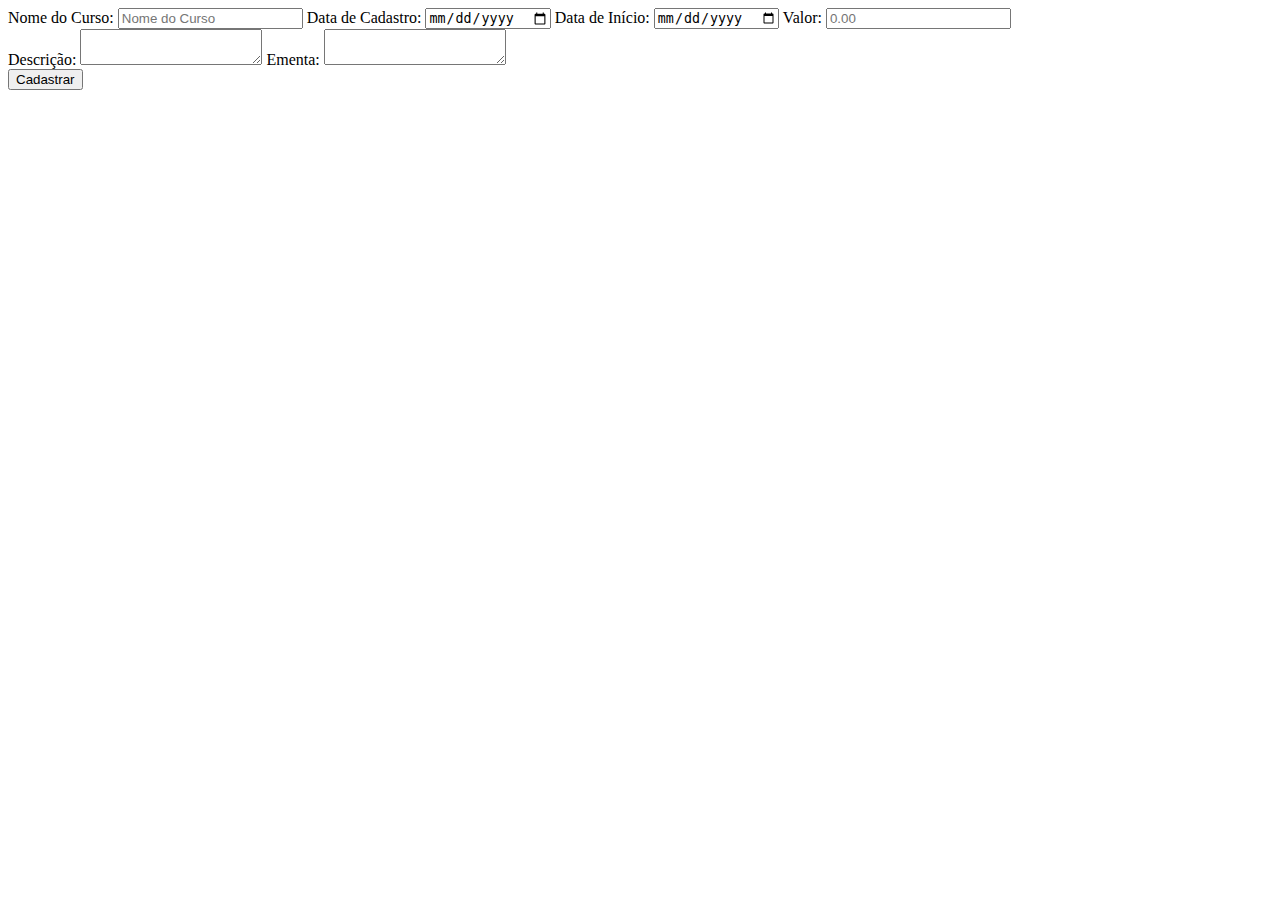
==== src/main/resources/templates/Cursos/CadastrarCurso.html @ bb01d372 "Add files via upload" ====
<!DOCTYPE html>

 <html>
    <head>
        <title>Cursos</title>
        <!--Import Google Icon Font-->
        <meta charset="UTF-8">
        <meta name="viewport" content="width=device-width, initial-scale=1.0">
    </head>
    <body>
        <form method="post">
            <div>
                Nome do Curso:
                <input placeholder="Nome do Curso" value="" name="nome" type="text"/>
                Data de Cadastro:
                <input placeholder="Data de Cadastro" value="" name="dataCadastro" type="date"/>
                Data de Início:
                <input placeholder="Data de Inicio" value="" name="dataInicio" type="date"/>
                Valor:
                <input placeholder="0.00" value="" step="0.01" name="valor" type="number"/> 
            </div>
            
            <div>
                Descrição:
                <textarea  value="" name="descricao" type="text" maxlength="255">

                </textarea>
                Ementa: 
                <textarea  placeholder="Ementa" value="" name="ementa" type="text" maxlength="255">

                </textarea>
            </div>
            <button type="submit" >Cadastrar</button>
        </form>
    </body>
</html>
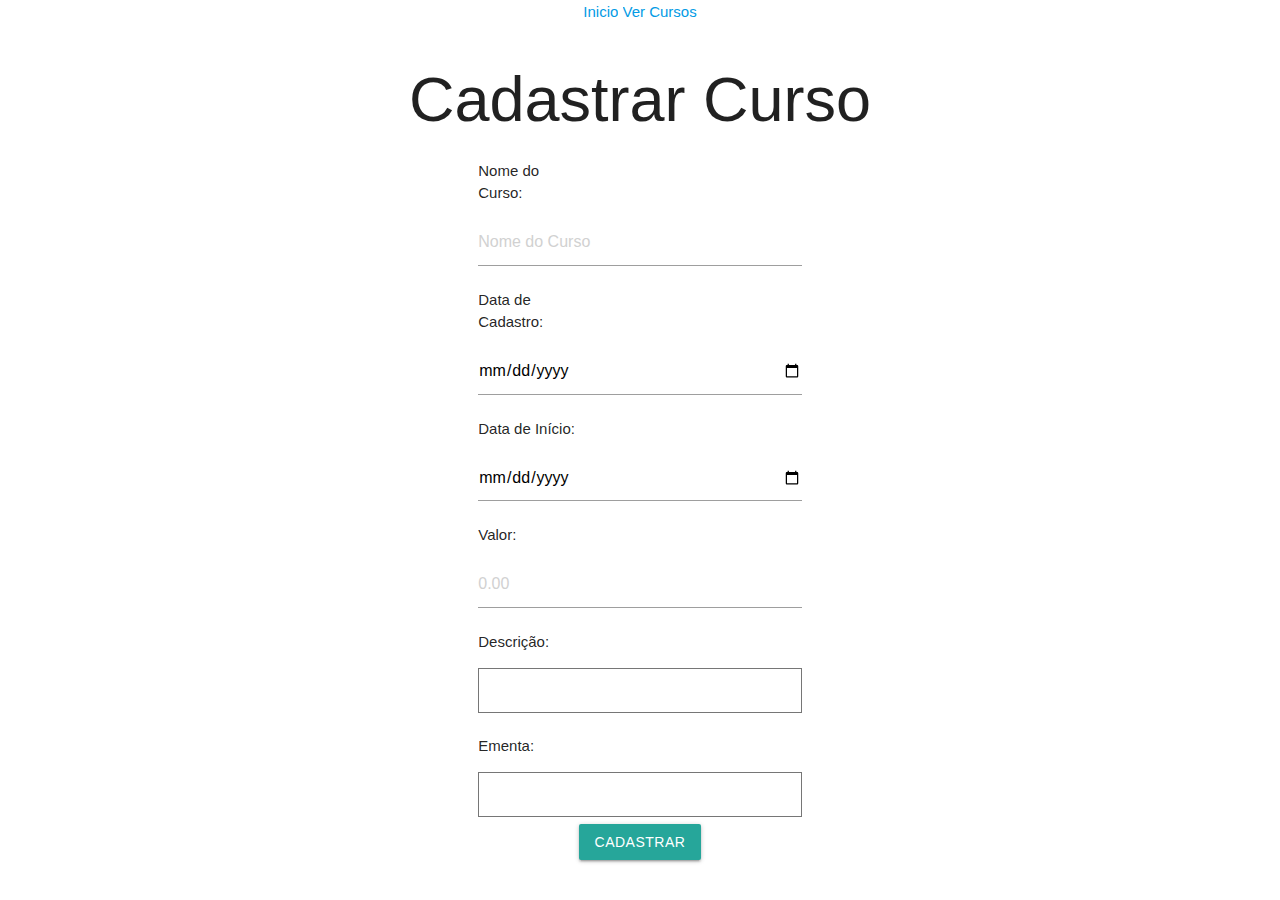
==== commit f80c524b: "Update CadastrarCurso.html" ====
--- a/src/main/resources/templates/Cursos/CadastrarCurso.html
+++ b/src/main/resources/templates/Cursos/CadastrarCurso.html
@@ -2,35 +2,67 @@
 
  <html>
     <head>
-        <title>Cursos</title>
-        <!--Import Google Icon Font-->
-        <meta charset="UTF-8">
-        <meta name="viewport" content="width=device-width, initial-scale=1.0">
+              <!-- Compiled and minified CSS -->
+    <link rel="stylesheet" href="https://cdnjs.cloudflare.com/ajax/libs/materialize/1.0.0/css/materialize.min.css">
+
+    <!-- Compiled and minified JavaScript -->
+    <script src="https://cdnjs.cloudflare.com/ajax/libs/materialize/1.0.0/js/materialize.min.js"></script>
+       
+      <meta name="viewport" content="width=device-width, initial-scale=1.0"/>
+      <title>Cursos</title>
+      <link type="text/css" rel="stylesheet" href="css/style.css"/>
+      <link type="text/css" rel="stylesheet" href="css/formStyle.css"/>
+
+      <meta charset="UTF-8">
     </head>
     <body>
-        <form method="post">
-            <div>
-                Nome do Curso:
-                <input placeholder="Nome do Curso" value="" name="nome" type="text"/>
-                Data de Cadastro:
-                <input placeholder="Data de Cadastro" value="" name="dataCadastro" type="date"/>
-                Data de Início:
-                <input placeholder="Data de Inicio" value="" name="dataInicio" type="date"/>
-                Valor:
-                <input placeholder="0.00" value="" step="0.01" name="valor" type="number"/> 
+        <header class="background-white w-100 flex center margin-20-botton">
+             <a href="/" class="button-custom waves-effect waves-light">Inicio</a> 
+             <a href="/cursos" class="button-custom waves-effect waves-light">Ver Cursos</a>
+        </header>
+        <div style="display: flex; justify-content: center; align-items: center;">
+        <section class="w-50 color-container-white">
+            <div class="container-title">
+               <h1>Cadastrar Curso</h1>
             </div>
-            
-            <div>
-                Descrição:
-                <textarea  value="" name="descricao" type="text" maxlength="255">
-
-                </textarea>
-                Ementa: 
-                <textarea  placeholder="Ementa" value="" name="ementa" type="text" maxlength="255">
-
-                </textarea>
+            <form class="container w-50" method="post">
+                <div class="container-form">
+                    
+                    <div class="flex">
+                        <p style="width: 30%">Nome do Curso:</p>
+                        <input style="" class="input-custom" placeholder="Nome do Curso" value="" name="nome" type="text"/>
+                    </div>
+                    
+                    <div class="flex">
+                        <p style="width: 30%"> Data de Cadastro:</p>
+                        <input class="input-custom" placeholder="Data de Cadastro" value="" name="dataCadastro" type="date"/>
+                    </div>
+                    
+                    <div class="flex">
+                        <p style="width: 30%">Data de Início:</p>
+                        <input class="input-custom" placeholder="Data de Inicio" value="" name="dataInicio" type="date"/>
+                    </div>
+                    <div class="flex">
+                        <p style="width: 30%">Valor:</p>
+                        <input class="input-custom" placeholder="0.00" value="" step="0.01" name="valor" type="number"/> 
+                    </div>
+                    <div>
+                        <p>Descrição:</p>
+                        <textarea  style="resize: none" name="descricao" maxlength="255">
+                        </textarea>
+                    </div>
+                    
+                    <div>
+                        <p>Ementa: </p>
+                        <textarea  style="resize: none" placeholder="Ementa"  name="ementa"  maxlength="255">
+                        </textarea>
+                    </div>
+                    <div class="w-100 flex center margin-20-top">
+                        <button class="waves-effect waves-light btn" type="submit">Cadastrar</button>
+                    </div>
+                </div>
+            </form>
+       </section>
             </div>
-            <button type="submit" >Cadastrar</button>
-        </form>
-    </body>
+      </body>
 </html>
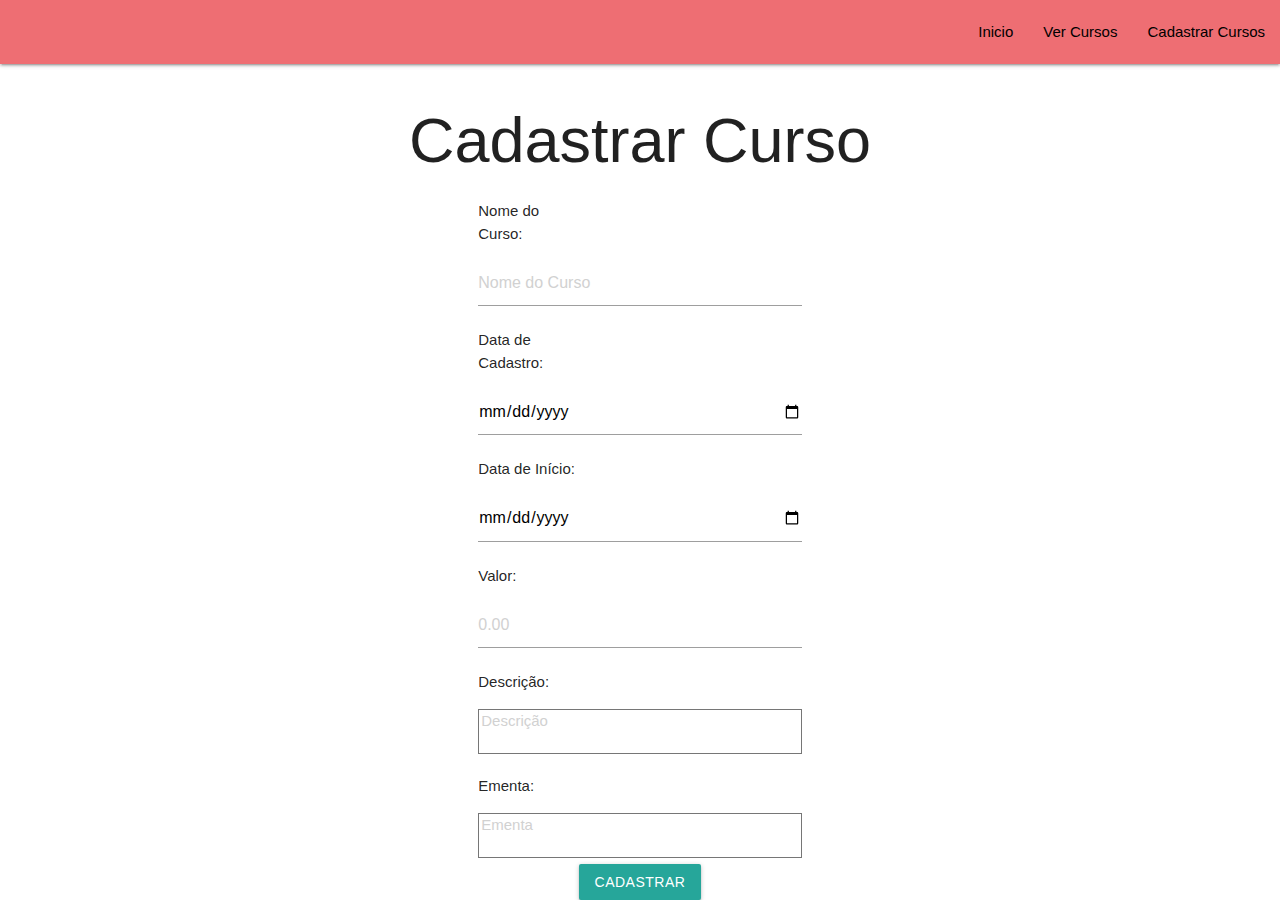
==== commit bc3b45ff: "Add files via upload" ====
--- a/src/main/resources/templates/Cursos/CadastrarCurso.html
+++ b/src/main/resources/templates/Cursos/CadastrarCurso.html
@@ -2,30 +2,34 @@
 
  <html>
     <head>
-              <!-- Compiled and minified CSS -->
-    <link rel="stylesheet" href="https://cdnjs.cloudflare.com/ajax/libs/materialize/1.0.0/css/materialize.min.css">
+        <!-- Compiled and minified CSS -->
+        <link rel="stylesheet" href="https://cdnjs.cloudflare.com/ajax/libs/materialize/1.0.0/css/materialize.min.css">
 
-    <!-- Compiled and minified JavaScript -->
-    <script src="https://cdnjs.cloudflare.com/ajax/libs/materialize/1.0.0/js/materialize.min.js"></script>
-       
-      <meta name="viewport" content="width=device-width, initial-scale=1.0"/>
-      <title>Cursos</title>
-      <link type="text/css" rel="stylesheet" href="css/style.css"/>
-      <link type="text/css" rel="stylesheet" href="css/formStyle.css"/>
+        <!-- Compiled and minified JavaScript -->
+        <script src="https://cdnjs.cloudflare.com/ajax/libs/materialize/1.0.0/js/materialize.min.js"></script>
+        <meta name="viewport" content="width=device-width, initial-scale=1.0"/>
+        <title>Cursos</title>
+        <link type="text/css" rel="stylesheet" href="css/style.css"/>
+        <link type="text/css" rel="stylesheet" href="css/formStyle.css"/>
 
-      <meta charset="UTF-8">
+        <meta charset="UTF-8">
     </head>
     <body>
-        <header class="background-white w-100 flex center margin-20-botton">
-             <a href="/" class="button-custom waves-effect waves-light">Inicio</a> 
-             <a href="/cursos" class="button-custom waves-effect waves-light">Ver Cursos</a>
-        </header>
+        <nav class="background-white w-100 flex center margin-20-botton">
+            <div class="nav-wrapper">
+                <ul id="nav-mobile" class="right hide-on-med-and-down">
+                  <li><a style="color: black" href="/">Inicio</a></li>
+                  <li><a style="color: black" href="/cursos">Ver Cursos</a></li>
+                  <li><a style="color: black" href="/CadastrarCurso">Cadastrar Cursos</a></li>
+                </ul>
+            </div>
+        </nav>
         <div style="display: flex; justify-content: center; align-items: center;">
-        <section class="w-50 color-container-white">
-            <div class="container-title">
+        <section class="w-50 color-container-white border-radius-5px">
+            <div class="flex center">
                <h1>Cadastrar Curso</h1>
             </div>
-            <form class="container w-50" method="post">
+            <form class="container w-75" method="post">
                 <div class="container-form">
                     
                     <div class="flex">
@@ -48,14 +52,12 @@
                     </div>
                     <div>
                         <p>Descrição:</p>
-                        <textarea  style="resize: none" name="descricao" maxlength="255">
-                        </textarea>
+                        <textarea  style="resize: none" placeholder="Descrição" name="descricao" maxlength="255"></textarea>
                     </div>
                     
                     <div>
                         <p>Ementa: </p>
-                        <textarea  style="resize: none" placeholder="Ementa"  name="ementa"  maxlength="255">
-                        </textarea>
+                        <textarea  style="resize: none" placeholder="Ementa"  name="ementa"  maxlength="255"></textarea>
                     </div>
                     <div class="w-100 flex center margin-20-top">
                         <button class="waves-effect waves-light btn" type="submit">Cadastrar</button>
